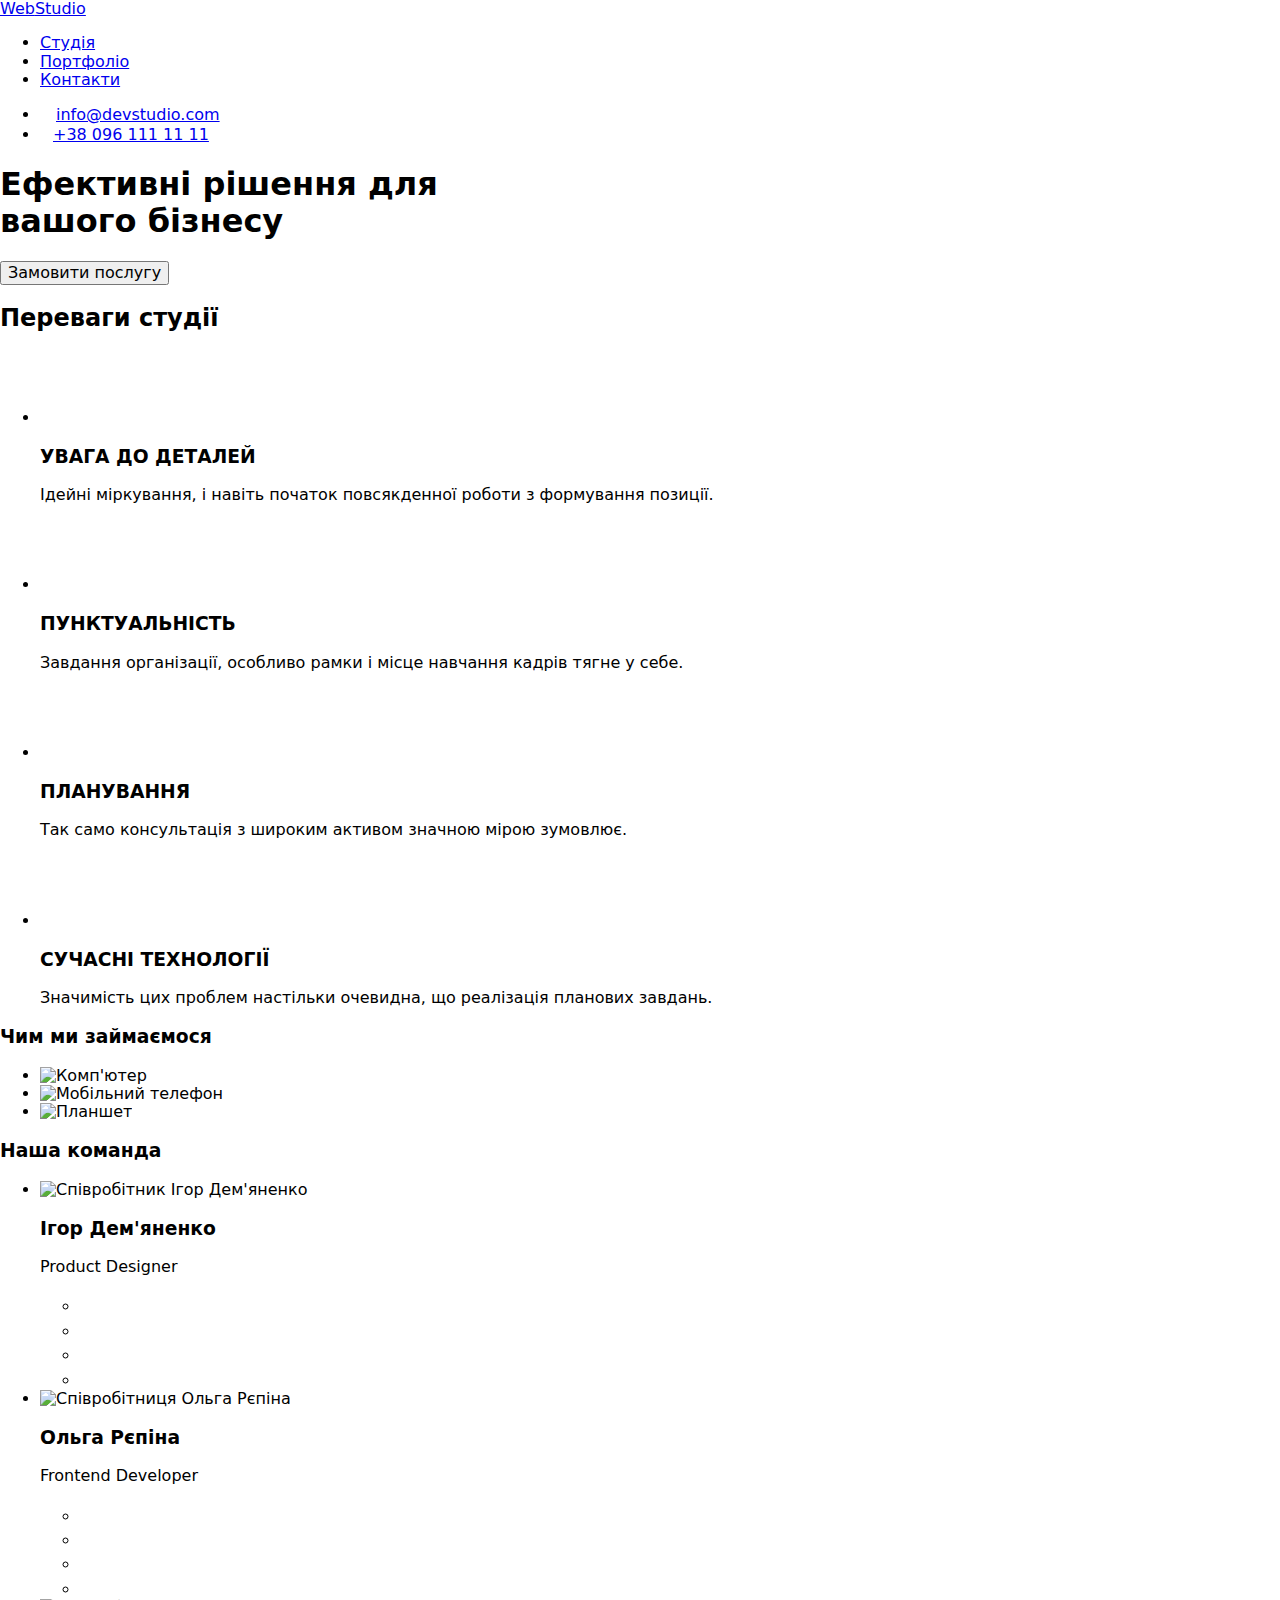
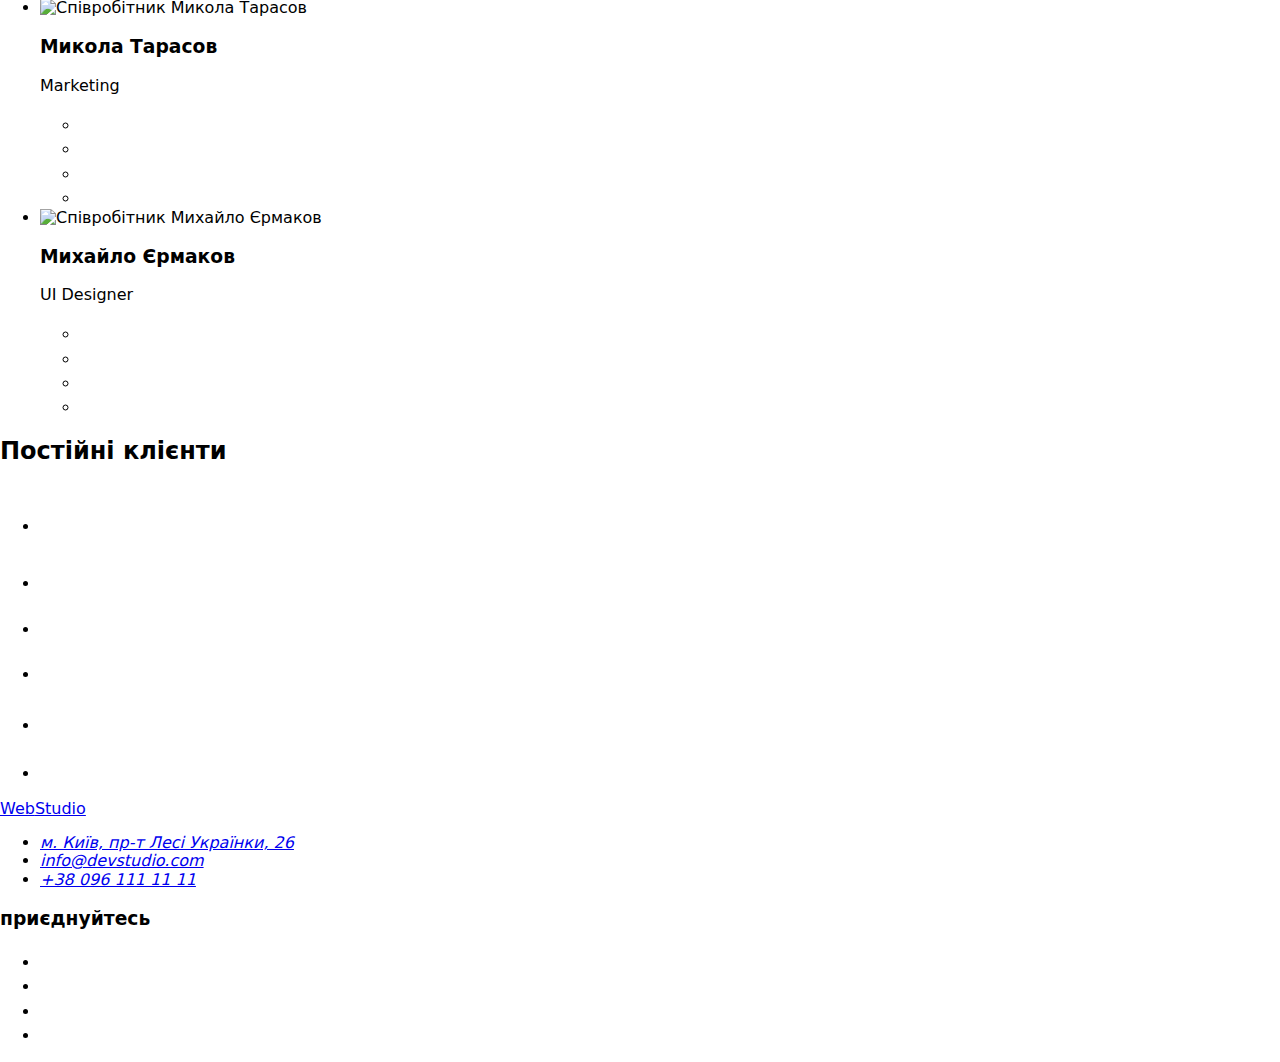
==== index.html @ b420c296 "Add files via upload" ====
<!DOCTYPE html>
<html lang="uk">
<head>
    <meta charset="UTF-8">
    <meta http-equiv="X-UA-Compatible" content="IE=edge">
    <meta name="viewport" content="width=<device-width>, initial-scale=1.0">
    <title>Blog</title>

    <link rel="preconnect" href="https://fonts.googleapis.com">
    <link rel="preconnect" href="https://fonts.gstatic.com" crossorigin>
    <link href="https://fonts.googleapis.com/css2?family=Raleway:wght@700&family=Roboto:wght@400;500;700;900&display=swap" rel="stylesheet">
    
    <link rel="stylesheet" href="https://cdnjs.cloudflare.com/ajax/libs/modern-normalize/1.1.0/modern-normalize.min.css">   

    <link rel="stylesheet" href="./css/styles.css">
</head>
<body>
    <header>
        <div class="container header-nav">
            <nav class="header-nav">
                <a href="/" class="logo">Web<span class="logo-heder">Studio</span></a>
                <ul class="site-nav">
                    <li class="site-link"><a class="link" href="./index.html">Студія</a></li>
                    <li class="site-link"><a class="link" href="./portfolio.html">Портфоліо</a></li>
                    <li class="site-link"><a class="link" href="#">Контакти</a></li>
                </ul>
            </nav>
                <ul class="site-address">
                    <li class="address-item">
                        <a class="link address-link" href="mailto:info@devstudio.com">
                            <svg class="contact-icon" width="16" height="12">
                            <use href="./imeges/icons/icons.svg#icon-envelope"></use>
                        </svg>info@devstudio.com</a>
                    </li>
                    <li class="address-item"><a class="link address-link" href="tel:+380961111">
                        <svg class="contact-icon" width="13" height="16">
                            <use href="./imeges/icons/icons.svg#icon-phon"></use>
                        </svg>+38 096 111 11 11</a></li>
                </ul>
        </div>
    </header>

    <main> 
        <section class="hero-section">
            <div class="container-hero">
                <h1 class="hero-title">Ефективні рішення для<br>вашого бізнесу</h1>
                <button class="button-title" type="button">Замовити послугу</button>
            </div>
        </section>
        
        <section>
            <div class="container">
                <h2 class="visually-hidden">Переваги студії</h2>
                <div class="container-stdio">
                    <ul class="studio-posts">
                        <li class="posts-studio">
                            <div class="posts-icon">
                                <svg class="post-icon" width="70" height="70">
                                    <use href="./imeges/icons/icons.svg#icon-antenna"></use>
                                </svg>
                            </div>
                            <h3 class="post-studio">УВАГА ДО ДЕТАЛЕЙ</h3>
                            <p class="text-studio">Ідейні міркування, і навіть початок повсякденної роботи з формування позиції.</p>  
                        </li>
                        <li class="posts-studio">
                            <div class="posts-icon">
                                <svg class="post-icon" width="70" height="70">
                                    <use href="./imeges/icons/icons.svg#icon-clock"></use>
                                </svg>
                            </div>
                            <h3 class="post-studio">ПУНКТУАЛЬНІСТЬ</h3>
                            <p class="text-studio">Завдання організації, особливо рамки і місце навчання кадрів тягне у себе.</p>
                        </li>
                        <li class="posts-studio">
                            <div class="posts-icon">
                                <svg class="post-icon" width="70" height="70">
                                    <use href="./imeges/icons/icons.svg#icon-diagram"></use>
                                </svg>
                            </div>
                            <h3 class="post-studio">ПЛАНУВАННЯ</h3>
                            <p class="text-studio">Так само консультація з широким активом значною мірою зумовлює.</p>                        
                        </li>
                        <li class="posts-studio">
                            <div class="posts-icon">
                                <svg class="post-icon" width="70" height="70">
                                    <use href="./imeges/icons/icons.svg#icon-astronaut"></use>
                                </svg>
                            </div>
                            <h3 class="post-studio">СУЧАСНІ ТЕХНОЛОГІЇ</h3>
                            <p class="text-studio">Значимість цих проблем настільки очевидна, що реалізація планових завдань.</p>
                        </li>
                    </ul>
                </div>
            </div>
        </section>

        <section>
            <div class="container">
                <h3 class="post-business">Чим ми займаємося</h3>
                <div class="container-business">
                    <ul class="icons">
                        <li>
                            <img src="./imeges/komputer.jpg" alt="Комп'ютер" width="370">
                        </li>
                        <li>
                            <img src="./imeges/phon.jpg" alt="Мобільний телефон" width="370">
                        </li>
                        <li>
                            <img src="./imeges/tablet.jpg" alt="Планшет" width="370">
                        </li>
                    </ul>
                </div>
            </div>
        </section>
        <section class="section-teams">
            <div class="container">
                <h3 class="post-teams">Наша команда</h3>
                <ul class="team-cards">
                    <li class="team-card">
                        <img src="./imeges/team1.jpg" alt="Співробітник Ігор Дем'яненко" width="270">
                        <div class="team-info">
                            <h3 class="team-person">Ігор Дем'яненко</h3>
                            <p class="text-person" lang="en">Product Designer</p>
                            <ul class="social-list">
                                <li class="social-item">
                                    <a href="" class="social-link">
                                        <svg class="social-icon" width="20" height="20">
                                            <use href="./imeges/icons/icons.svg#icon-instagram"></use>
                                        </svg>
                                    </a>
                                </li>
                                <li class="social-item">
                                    <a href="" class="social-link">
                                        <svg class="social-icon" width="20" height="20">
                                            <use href="./imeges/icons/icons.svg#icon-twitter"></use>
                                        </svg>
                                    </a>
                                </li>
                                <li class="social-item">
                                    <a href="" class="social-link">
                                        <svg class="social-icon" width="20" height="20">
                                            <use href="./imeges/icons/icons.svg#icon-facebook"></use>
                                        </svg>
                                    </a>
                                </li>
                                <li class="social-item">
                                    <a href="" class="social-link">
                                        <svg class="social-icon" width="20" height="20">
                                            <use href="./imeges/icons/icons.svg#icon-linkedin"></use>
                                        </svg>
                                    </a>
                                </li>
                            </ul>
                        </div>
                    </li>
                    <li class="team-card">
                        <img src="./imeges/team2.jpg" alt="Співробітниця Ольга Рєпіна" width="270">
                        <div class="team-info">
                            <h3 class="team-person">Ольга Рєпіна</h3>
                            <p class="text-person" lang="en">Frontend Developer</p>
                            <ul class="social-list">
                                <li class="social-item">
                                    <a href="" class="social-link">
                                        <svg class="social-icon" width="20" height="20">
                                            <use href="./imeges/icons/icons.svg#icon-instagram"></use>
                                        </svg>
                                    </a>
                                </li>
                                <li class="social-item">
                                    <a href="" class="social-link">
                                        <svg class="social-icon" width="20" height="20">
                                            <use href="./imeges/icons/icons.svg#icon-twitter"></use>
                                        </svg>
                                    </a>
                                </li>
                                <li class="social-item">
                                    <a href="" class="social-link">
                                        <svg class="social-icon" width="20" height="20">
                                            <use href="./imeges/icons/icons.svg#icon-facebook"></use>
                                        </svg>
                                    </a>
                                </li>
                                <li class="social-item">
                                    <a href="" class="social-link">
                                        <svg class="social-icon" width="20" height="20">
                                            <use href="./imeges/icons/icons.svg#icon-linkedin"></use>
                                        </svg>
                                    </a>
                                </li>
                            </ul>
                        </div>
                    </li>
                    <li class="team-card">
                        <img src="./imeges/team3.jpg" alt="Співробітник Микола Тарасов" width="270">
                        <div class="team-info">
                            <h3 class="team-person">Микола Тарасов</h3>
                            <p class="text-person" lang="en">Marketing</p>
                            <ul class="social-list">
                                <li class="social-item">
                                    <a href="" class="social-link">
                                        <svg class="social-icon" width="20" height="20">
                                            <use href="./imeges/icons/icons.svg#icon-instagram"></use>
                                        </svg>
                                    </a>
                                </li>
                                <li class="social-item">
                                    <a href="" class="social-link">
                                        <svg class="social-icon" width="20" height="20">
                                            <use href="./imeges/icons/icons.svg#icon-twitter"></use>
                                        </svg>
                                    </a>
                                </li>
                                <li class="social-item">
                                    <a href="" class="social-link">
                                        <svg class="social-icon" width="20" height="20">
                                            <use href="./imeges/icons/icons.svg#icon-facebook"></use>
                                        </svg>
                                    </a>
                                </li>
                                <li class="social-item">
                                    <a href="" class="social-link">
                                        <svg class="social-icon" width="20" height="20">
                                            <use href="./imeges/icons/icons.svg#icon-linkedin"></use>
                                        </svg>
                                    </a>
                                </li>
                            </ul>
                        </div>
                    </li>
                    <li class="team-card">
                        <img src="./imeges/team4.jpg" alt="Співробітник Михайло Єрмаков" width="270">
                        <div class="team-info">
                            <h3 class="team-person">Михайло Єрмаков</h3>
                            <p class="text-person" lang="en">UI Designer</p>
                            <ul class="social-list">
                                <li class="social-item">
                                    <a href="" class="social-link">
                                        <svg class="social-icon" width="20" height="20">
                                            <use href="./imeges/icons/icons.svg#icon-instagram"></use>
                                        </svg>
                                    </a>
                                </li>
                                <li class="social-item">
                                    <a href="" class="social-link">
                                        <svg class="social-icon" width="20" height="20">
                                            <use href="./imeges/icons/icons.svg#icon-twitter"></use>
                                        </svg>
                                    </a>
                                </li>
                                <li class="social-item">
                                    <a href="" class="social-link">
                                        <svg class="social-icon" width="20" height="20">
                                            <use href="./imeges/icons/icons.svg#icon-facebook"></use>
                                        </svg>
                                    </a>
                                </li>
                                <li class="social-item">
                                    <a href="" class="social-link">
                                        <svg class="social-icon" width="20" height="20">
                                            <use href="./imeges/icons/icons.svg#icon-linkedin"></use>
                                        </svg>
                                    </a>
                                </li>
                            </ul>
                        </div>
                    </li>
                </ul>
            </div>
        </section>

        <section class="clients">
            <div class="container">
                <h2 class="clients-post">Постійні клієнти</h2>
                <ul class="clients-list">
                    <li class="clients-item">
                        <a href="#" class="clients-link">
                            <svg class="clients-icon" width="40" height="47">
                                <use href="./imeges/icons/icons.svg#icon-groupa"></use>
                            </svg>
                        </a>
                    </li>
                    <li class="clients-item">
                        <a href="#" class="clients-link">
                            <svg class="clients-icon" width="40" height="52">
                                <use href="./imeges/icons/icons.svg#icon-groupb"></use>
                            </svg>
                        </a>
                    </li>
                    <li class="clients-item">
                        <a href="#" class="clients-link">
                            <svg class="clients-icon" width="44" height="42">
                                <use href="./imeges/icons/icons.svg#icon-groupc"></use>
                            </svg>
                        </a>
                    </li>
                    <li class="clients-item">
                        <a href="#" class="clients-link">
                            <svg class="clients-icon" width="85" height="41">
                                <use href="./imeges/icons/icons.svg#icon-groupd"></use>
                            </svg>
                        </a>
                    </li>
                    <li class="clients-item">
                        <a href="#" class="clients-link">
                            <svg class="clients-icon" width="63" height="46">
                                <use href="./imeges/icons/icons.svg#icon-groupe"></use>
                            </svg>
                        </a>
                    </li>
                    <li class="clients-item">
                        <a href="#" class="clients-link">
                            <svg class="clients-icon" width="94" height="44">
                                <use href="./imeges/icons/icons.svg#icon-groupf"></use>
                            </svg>
                        </a>
                    </li>
                </ul>
            </div>
        </section>
        
    </main>
    <footer class="footer-color">
        <div class="container-footer">
        <div>
            <a href="/" class="logos">Web<span class="logo-footer">Studio</span></a>
            <address>
                    <ul  class="address-line">
                        <li class="address-line">
                            <a class="address-footer" href="https://goo.gl/maps/n4D2Z8sDKc1upqQAA">м. Київ, пр-т Лесі Українки, 26</a>
                        </li>
                        <li class="address-line">
                            <a class="address-footer" href="mailto:info@devstudio.com">info@devstudio.com</a>
                        </li>
                        <li class="address-line">
                            <a class="address-footer" href="tel:+380961111">+38 096 111 11 11</a>
                        </li>
                    </ul>
            </address>
        </div>

                <div class="contacts-footer">
                    <h3 class="contact-footer">приєднуйтесь</h3>
                    <ul class="social-list">
                        <li class="social-item">
                            <a href="" class="social-link-footer">
                                <svg class="social-icon" width="20" height="20">
                                    <use href="./imeges/icons/icons.svg#icon-instagram"></use>
                                </svg>
                            </a>
                        </li>
                        <li class="social-item">
                            <a href="" class="social-link-footer">
                                <svg class="social-icon" width="20" height="20">
                                    <use href="./imeges/icons/icons.svg#icon-twitter"></use>
                                </svg>
                            </a>
                        </li>
                        <li class="social-item">
                            <a href="" class="social-link-footer">
                                <svg class="social-icon" width="20" height="20">
                                    <use href="./imeges/icons/icons.svg#icon-facebook"></use>
                                </svg>
                            </a>
                        </li>
                        <li class="social-item">
                            <a href="" class="social-link-footer">
                                <svg class="social-icon" width="20" height="20">
                                    <use href="./imeges/icons/icons.svg#icon-linkedin"></use>
                                </svg>
                            </a>
                        </li>
                    </ul>
                </div>
        </div>    
    </footer>
</body>
</html>
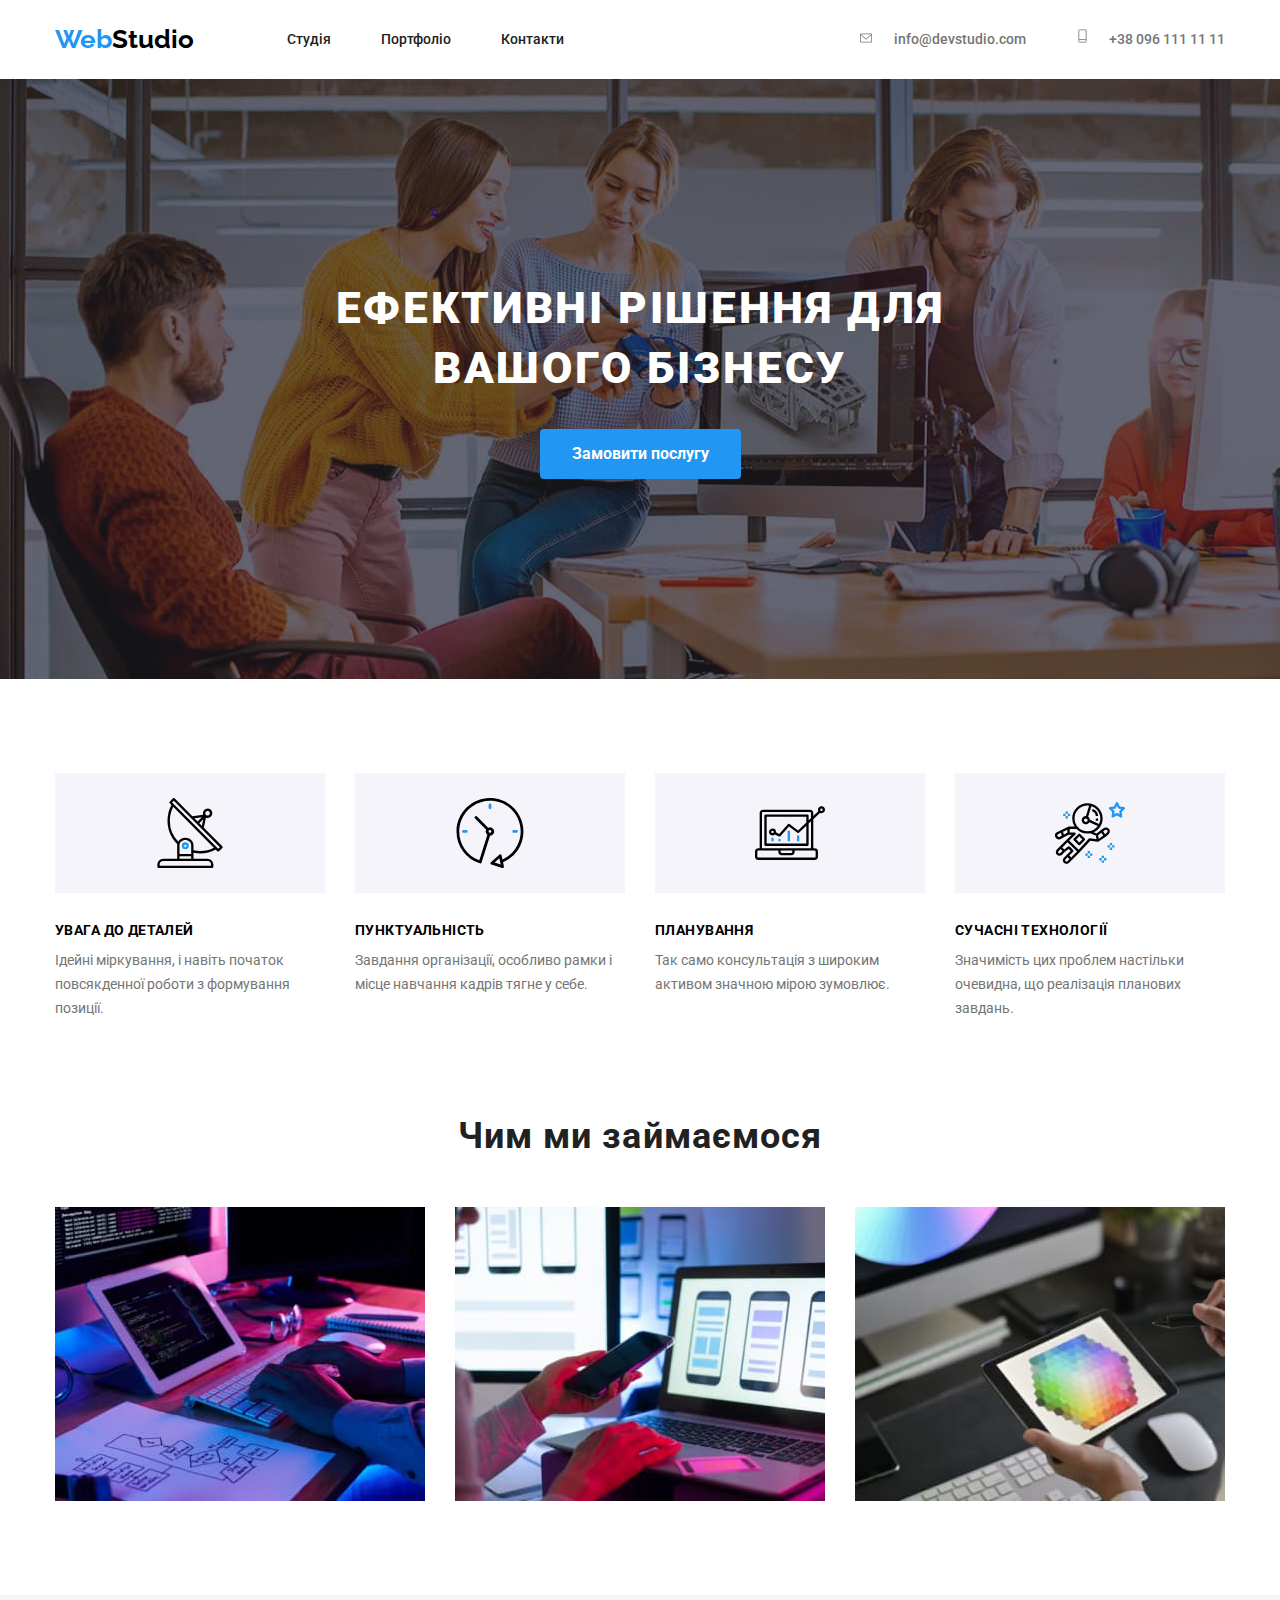
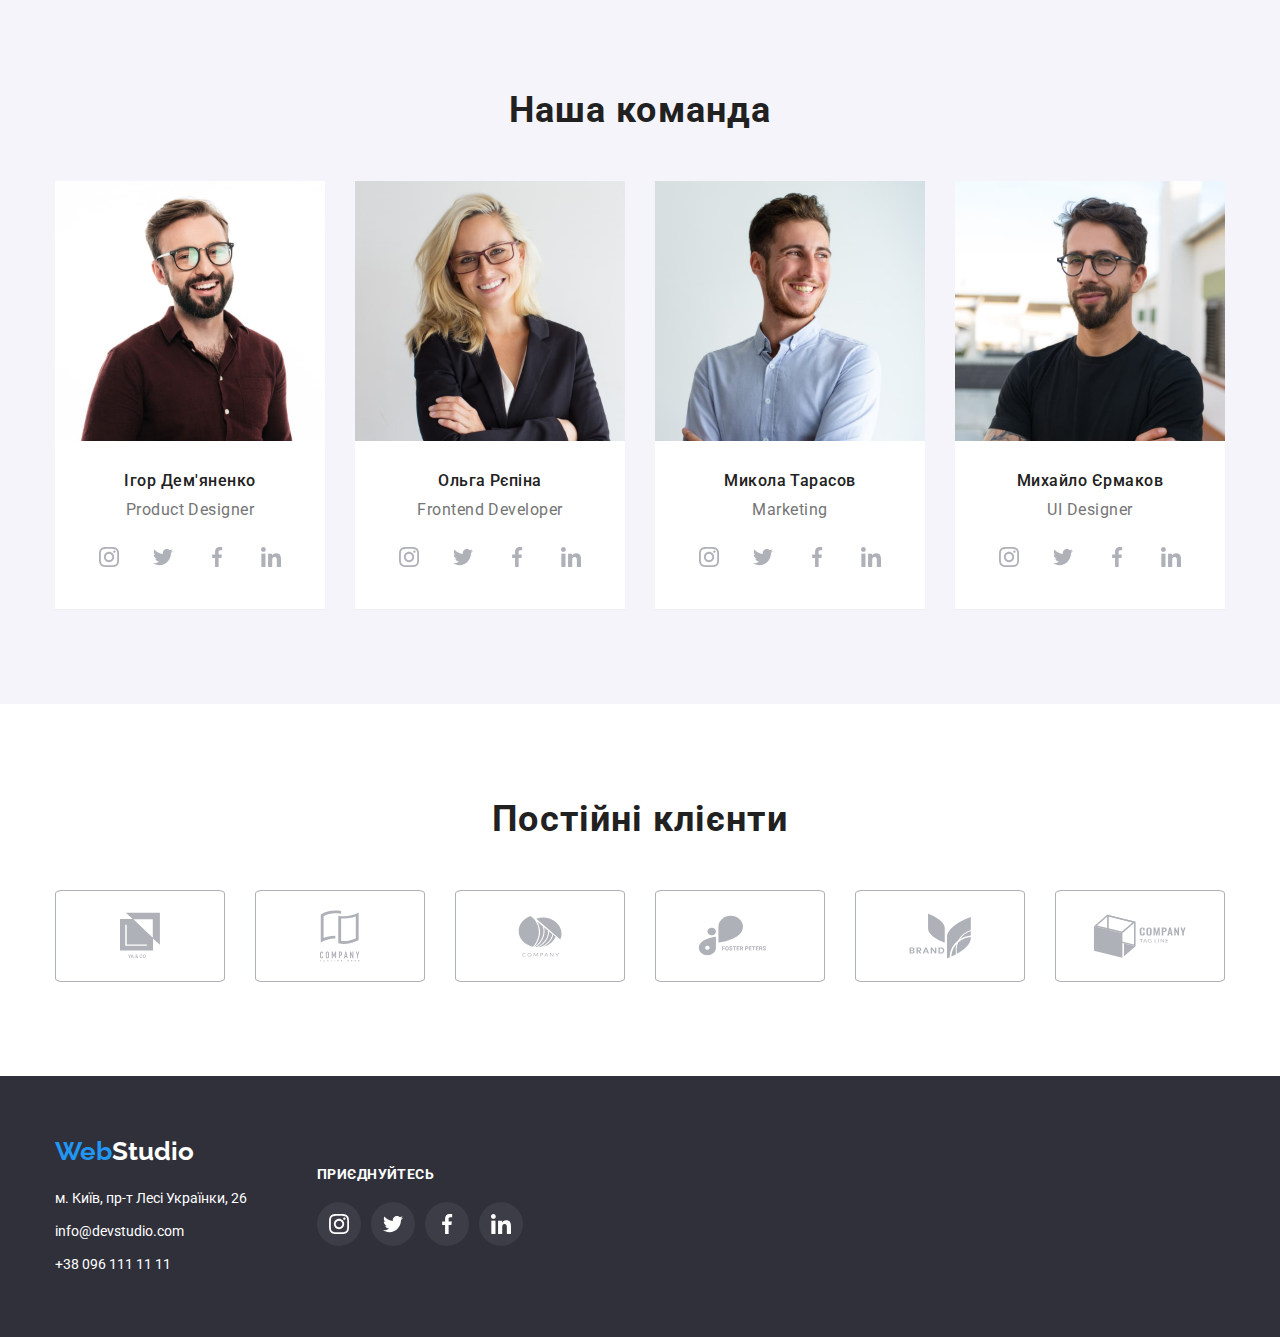
==== commit d61f788a: "homew" ====
--- a/index.html
+++ b/index.html
@@ -338,39 +338,39 @@
             </address>
         </div>
 
-                <div class="contacts-footer">
-                    <h3 class="contact-footer">приєднуйтесь</h3>
-                    <ul class="social-list">
-                        <li class="social-item">
-                            <a href="" class="social-link-footer">
-                                <svg class="social-icon" width="20" height="20">
-                                    <use href="./imeges/icons/icons.svg#icon-instagram"></use>
-                                </svg>
-                            </a>
-                        </li>
-                        <li class="social-item">
-                            <a href="" class="social-link-footer">
-                                <svg class="social-icon" width="20" height="20">
-                                    <use href="./imeges/icons/icons.svg#icon-twitter"></use>
-                                </svg>
-                            </a>
-                        </li>
-                        <li class="social-item">
-                            <a href="" class="social-link-footer">
-                                <svg class="social-icon" width="20" height="20">
-                                    <use href="./imeges/icons/icons.svg#icon-facebook"></use>
-                                </svg>
-                            </a>
-                        </li>
-                        <li class="social-item">
-                            <a href="" class="social-link-footer">
-                                <svg class="social-icon" width="20" height="20">
-                                    <use href="./imeges/icons/icons.svg#icon-linkedin"></use>
-                                </svg>
-                            </a>
-                        </li>
-                    </ul>
-                </div>
+            <div class="contacts-footer">
+                <h3 class="contact-footer">приєднуйтесь</h3>
+                <ul class="social-list">
+                    <li class="social-item">
+                        <a href="" class="social-link-footer">
+                            <svg class="social-icon" width="20" height="20">
+                                <use href="./imeges/icons/icons.svg#icon-instagram"></use>
+                            </svg>
+                        </a>
+                    </li>
+                    <li class="social-item">
+                        <a href="" class="social-link-footer">
+                            <svg class="social-icon" width="20" height="20">
+                                <use href="./imeges/icons/icons.svg#icon-twitter"></use>
+                            </svg>
+                        </a>
+                    </li>
+                    <li class="social-item">
+                        <a href="" class="social-link-footer">
+                            <svg class="social-icon" width="20" height="20">
+                                <use href="./imeges/icons/icons.svg#icon-facebook"></use>
+                            </svg>
+                        </a>
+                    </li>
+                    <li class="social-item">
+                        <a href="" class="social-link-footer">
+                            <svg class="social-icon" width="20" height="20">
+                                <use href="./imeges/icons/icons.svg#icon-linkedin"></use>
+                            </svg>
+                        </a>
+                    </li>
+                </ul>
+            </div>
         </div>    
     </footer>
 </body>
--- a/css/styles.css
+++ b/css/styles.css
@@ -0,0 +1,521 @@
+:root {
+    --color-primary: #212121;
+    --color-text: #757575;
+    --color-white: #FFFFFF;
+    --color-black: #000000;
+    --color-active: #2196F3;
+    --color-background: #F5F4FA;
+    --color-hero-footer: #2F303A;
+    --color-border: #EEEEEE;
+    --color-soc-icon: #AFB1B8;
+
+    }
+
+*,
+*::after,
+*::before {
+    box-sizing: border-box;
+}
+
+h1, h2, h3, p {
+    margin: 0;
+}
+
+button {
+    margin: 0;
+    padding: 0;
+}
+
+img {
+    display: block;
+    max-width: 100%;
+    height: auto;
+}
+
+ul {
+    list-style: none;
+    margin: 0;
+    padding: 0;
+}
+
+body {
+    font-family: 'Roboto', sans-serif;
+    font-weight: 400;
+    font-size: 14px;
+    line-height: 1.71;
+}
+
+.container {
+    width: 1200px;
+    margin: 0 auto;
+    padding: 0 15px;
+}
+
+.container-footer {
+    display: flex;
+    align-items: center;
+    width: 1200px;
+    margin: 0 auto;
+    padding: 0 15px;
+}
+
+.section {
+    padding: 94px 0;
+}
+
+.studio-posts {
+    display: flex;
+    gap: 30px;
+}
+
+.icons {
+    display: flex;
+    gap: 30px;
+}
+
+.team-cards {
+    display: flex;
+    gap: 30px;
+}
+
+.container-hero {
+    padding: 200px 0;   
+}
+
+.container-stdio {
+    padding: 94px 0;
+}
+
+.container-business {
+    padding-bottom: 94px;
+}
+
+.button-container {
+    display: flex;
+    justify-content: center;
+    margin-bottom: 50px;
+    gap: 8px;
+}
+
+.header-nav {
+    display: flex;
+    align-items: center;
+}
+    
+.logo {
+    color: var(--color-active);
+    font-family: 'Raleway';
+    font-weight: 700;
+    font-size: 26px;
+    line-height: 1.2;
+    text-decoration: none;
+    padding: 24px 0;
+    margin-right: 93px;
+}
+
+.logo-heder {
+    color: var(--color-black);
+}
+
+.logos {
+    display: block;
+    color: var(--color-active);
+    font-family: 'Raleway';
+    font-weight: 700;
+    font-size: 26px;
+    line-height: 1.2;
+    text-decoration: none;
+    margin-bottom: 20px;
+}
+
+.logo-footer {
+    color: var(--color-white);
+}
+
+.site-nav {
+    display: flex;
+}
+
+.site-nav .site-link {
+    margin-right: 50px;
+}
+
+.site-nav .site-link:last-child {
+    margin-right: 0;
+}
+
+.link {
+    font-weight: 500;
+    color: var(--color-primary);
+    text-decoration: none;
+    text-underline-offset: 2px;
+}
+
+.site-address {
+    display: flex;
+    align-items: baseline;
+    margin-left: auto;
+}
+
+.address-link {
+    display: flex;
+    align-items: baseline;
+    gap: 10px;
+    color: var(--color-text);
+}
+
+.address-item {
+    margin-right: 50px;
+}
+.address-item:last-child {
+    margin-right: 0;
+}
+
+.contact-icon {
+    fill: currentColor;
+    margin-right: 10px;
+}
+
+.link:hover {
+    color: var(--color-active);
+}
+.link:focus {
+    color: var(--color-active);
+}
+
+.hero-section {
+    text-align: center;
+    margin: 0 auto;
+    max-width: 1600px;
+    background-image: linear-gradient(rgba(47, 48, 58, 0.4),
+     rgba(47, 48, 58, 0.4)),
+      url("../imeges/hero.jpg");
+    
+    background-color: var(--color-hero-footer);
+}
+.hero-title {
+    color: var(--color-white);
+    font-family: 'Roboto', sans-serif;
+    font-weight: 900;
+    font-size: 44px;
+    line-height: 1.36;
+    text-align: center;
+    letter-spacing: 0.06em;
+    text-transform: uppercase;
+    margin-top: 0 ;
+    margin-bottom: 30px;
+}
+
+.button-title {
+    color: var(--color-white);
+    background-color: #2196F3;
+    font-family: 'Roboto';
+    font-weight: 700;
+    font-size: 16px;
+    line-height: 1.88;
+    cursor: pointer;
+    border-radius: 4px;
+    border: 0;
+    padding: 10px 32px;
+}
+
+.visually-hidden {
+    position: absolute;
+    white-space: nowrap;
+    width: 1px;
+    height: 1px;
+    overflow: hidden;
+    border: 0;
+    padding: 0;
+    clip: rect(0 0 0 0);
+    clip-path: inset(50%);
+    margin: -1px;
+}
+
+.service-button {
+    min-width: 73px;
+    padding: 6px 22px;
+    color: var(--color-primary);
+    background-color: var(--color-background);
+    font-family: inherit;
+    font-weight: 500;
+    font-size: 16px;
+    line-height: 1.62;
+    border-radius: 4px;
+    border: none;
+}
+
+.service-button:hover {
+    background-color: var(--color-active);
+    color: var(--color-white);
+} 
+
+.service-button:focus {
+    background-color: var(--color-active);
+    color: var(--color-white);
+}
+
+.post-studio {
+    width: 270px;
+    font-weight: 700;
+    font-size: 14px;
+    line-height: 1.14;
+    letter-spacing: 0.03em;
+    text-transform: uppercase;
+    margin-bottom: 10px;
+}
+
+.posts-icon {
+    width: 270px;
+    height: 120px;
+    background-color: var(--color-background);
+    margin-bottom: 30px;
+    display: flex;
+    justify-content: center;
+    align-items: center;
+}
+
+.text-studio {
+    color: var(--color-text);
+    font-weight: 400;
+    font-size: 14px;
+    line-height: 1.71;
+}
+
+.post-business {
+    color: var(--color-primary);
+    font-weight: 700;
+    font-size: 36px;
+    line-height: 42px;
+    text-align: center;
+    letter-spacing: 0.03em;
+    margin-bottom: 50px;
+}
+
+.section-teams {
+    background-color: var(--color-background);
+    padding-top: 94px;
+    padding-bottom: 94px;
+}
+
+.team-info {
+    padding: 30px 32px;
+}
+
+.post-teams {
+    color: var(--color-primary);
+    font-weight: 700;
+    font-size: 36px;
+    line-height: 42px;
+    text-align: center;
+    letter-spacing: 0.03em;
+    margin-bottom: 50px;
+}
+
+.team-card {
+    background-color: var(--color-white);
+    border-bottom: 1px solid #EEEEEE;
+}
+
+.team-person {
+    color: var(--color-primary);
+    font-weight: 500;
+    font-size: 16px;
+    line-height: 1.19;
+    text-align: center;
+    letter-spacing: 0.03em;
+    margin-bottom: 10px
+}
+
+.text-person {
+    color: var(--color-text);
+    font-weight: 400;
+    font-size: 16px;
+    line-height: 1.19;
+    text-align: center;
+    letter-spacing: 0.03em;
+    margin-bottom: 16px;
+}
+
+.social-list {
+    display: flex;
+    justify-content: center;
+    gap: 10px;
+}
+
+.social-item {
+    width: 44px;
+    height: 44px;
+}
+
+.social-link {
+    display: flex;
+    align-items: center;
+    justify-content: center;
+    background-color: var(--color-white);
+    border-radius: 50%;
+    width: 100%;
+    height: 100%;
+    color: var(--color-soc-icon);
+}
+
+.social-link:hover,
+.social-link:focus {
+    color: var(--color-white);
+    background-color: var(--color-active);
+}
+
+.social-link-footer {
+    display: flex;
+    align-items: center;
+    justify-content: center;
+    background-color: #FFFFFF10;
+    border-radius: 50%;
+    width: 100%;
+    height: 100%;
+    color: var(--color-white)
+}
+
+.social-link-footer:hover,
+.social-link-footer:focus {
+    color: var(--color-white);
+    background-color: var(--color-active);
+}
+
+.contact-footer {
+    font-style: normal;
+    font-weight: 700;
+    font-size: 14px;
+    line-height: 16px;
+    letter-spacing: 0.03em;
+    text-transform: uppercase;
+    color: var(--color-white);
+    margin-bottom: 20px;
+}
+
+.contacts-footer {
+    margin-left: 70px;    
+}
+
+.social-icon {
+    fill: currentColor;
+}
+
+.post-service {
+    color: var(--color-primary);
+    font-weight: 700;
+    font-size: 18px;
+    line-height: 2;
+    letter-spacing: 0.06em;
+}
+
+.text-service {
+    color: var(--color-text);
+    font-weight: 400;
+    font-size: 16px;
+    line-height: 1.88;
+    letter-spacing: 0.03em;
+}
+
+.services-cards {
+    display: flex;
+    flex-wrap: wrap;
+    gap: 30px;
+}
+
+.services-card {
+    background-color: var(--color-white);
+
+}
+
+.services-info {
+    padding: 20px 24px;
+    border-right: 1px solid var(--color-border);
+    border-bottom: 1px solid var(--color-border);
+    border-left: 1px solid var(--color-border);
+}
+
+.services-link {
+    display: block;
+    text-decoration: none;
+}
+
+.services-link:hover,
+.services-link:focus {
+    box-shadow: 1px 4px 6px 0 rgba(0, 0, 0, 0.16), 0 4px 4px 0px rgba(0, 0, 0, 0.06), 0 1px 1px 0px rgba(0, 0, 0, 0.12);    
+}
+.clients-post {
+    margin-bottom: 50px;
+    color: var(--color-primary);
+    font-weight: 700;
+    font-size: 36px;
+    line-height: 42px;
+    text-align: center;
+    letter-spacing: 0.03em;
+}
+
+.clients {
+    padding-top: 94px;
+    padding-bottom: 94px;
+}
+
+.clients-list {
+    display: flex;
+    justify-content: center;
+    gap: 30px;
+}
+
+.clients-item {
+    width: 170px;
+    height: 92px;
+}
+
+.clients-link {
+    display: flex;
+    align-items: center;
+    justify-content: center;
+    border: 1px solid var(--color-soc-icon);
+    border-radius: 4%;
+    width: 100%;
+    height: 100%;
+    color: var(--color-soc-icon)
+}
+
+.clients-icon {
+    fill: currentColor
+}
+
+.clients-link:hover,
+.clients-link:focus {
+    color: var(--color-active);
+    border-color: var(--color-active);
+}
+
+.address-line:not(:last-child) {
+    margin-bottom: 9px;
+}
+
+.address {
+    font-style: normal;
+}
+
+.address-footer {
+    font-style: normal;
+    font-weight: 400;
+    font-size: 14px;
+    line-height: 1.71;
+    color: var(--color-white);
+    text-decoration: none;
+}
+
+.address-footer:hover {
+    color: var(--color-active);
+}
+.address-footer:focus {
+    color: var(--color-active);
+}
+.footer-color {
+    background-color: var(--color-hero-footer);
+    padding-top: 60px;
+    padding-bottom: 60px;
+}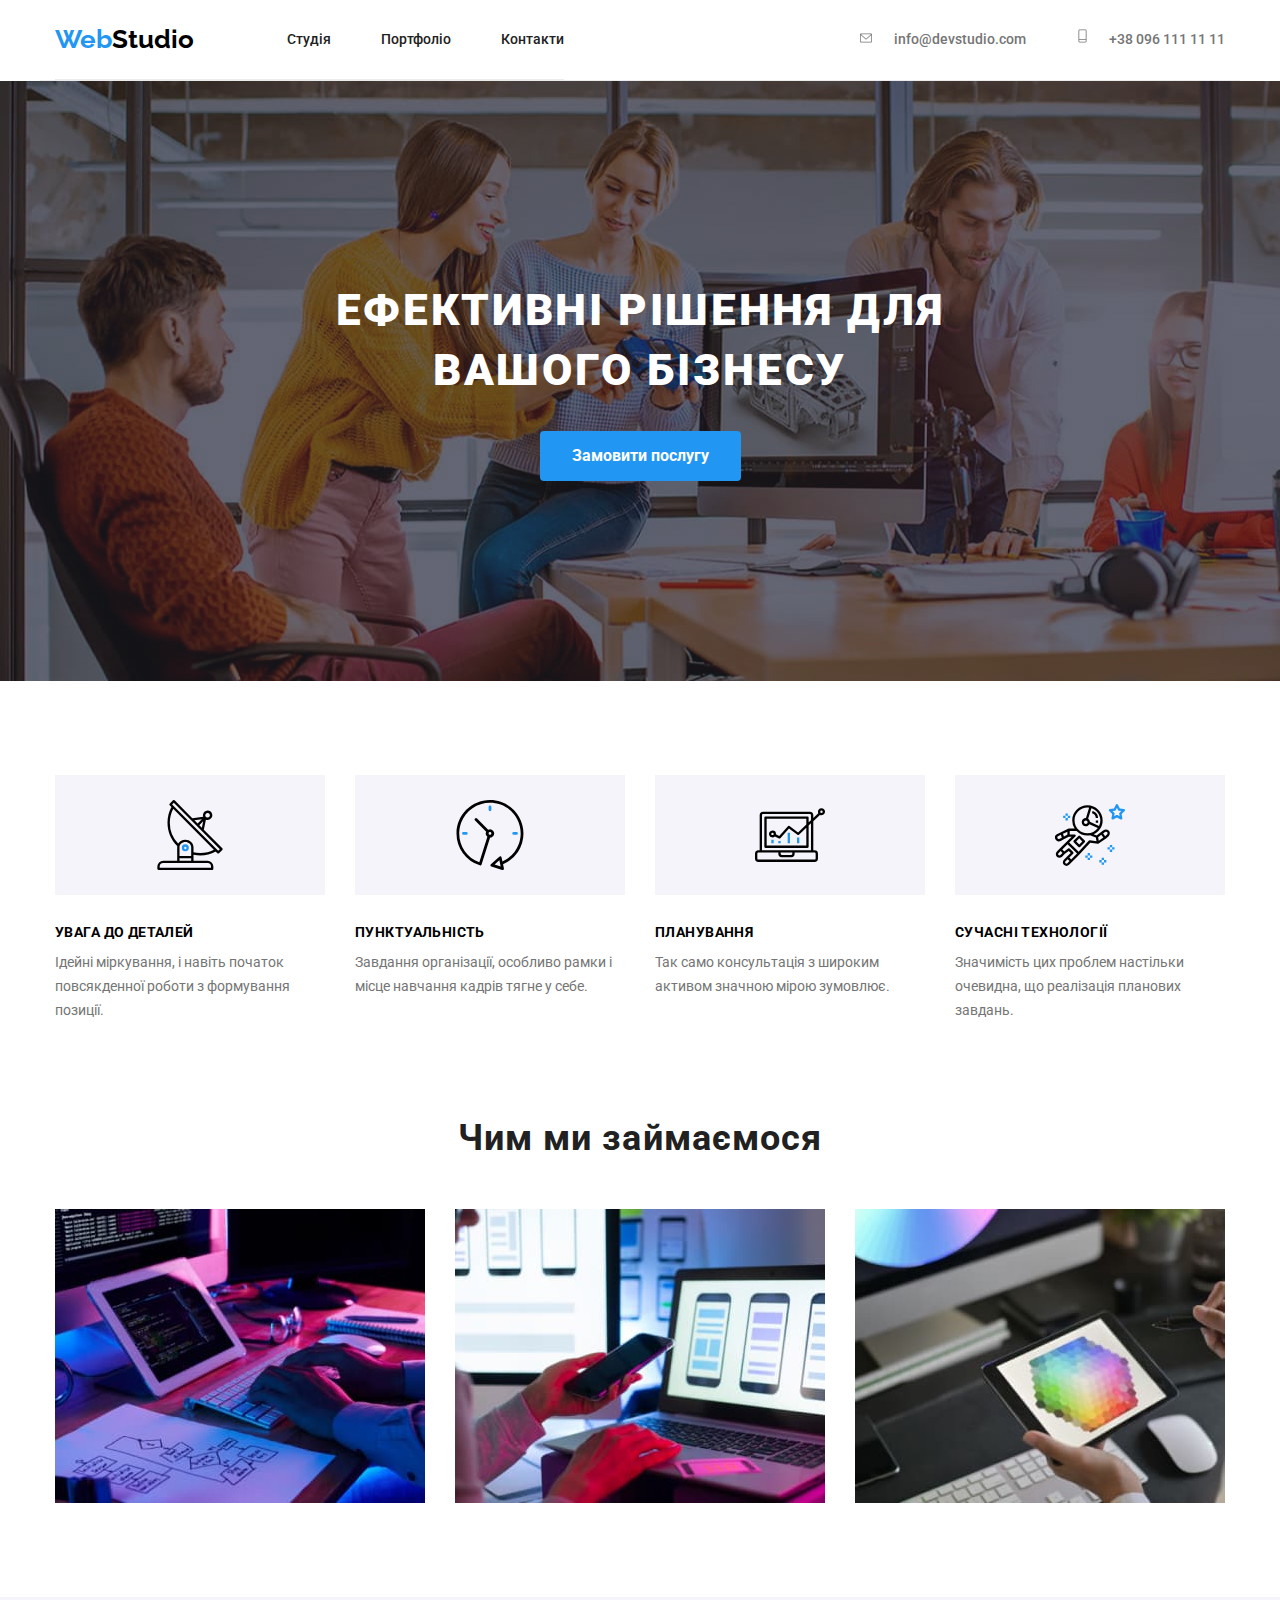
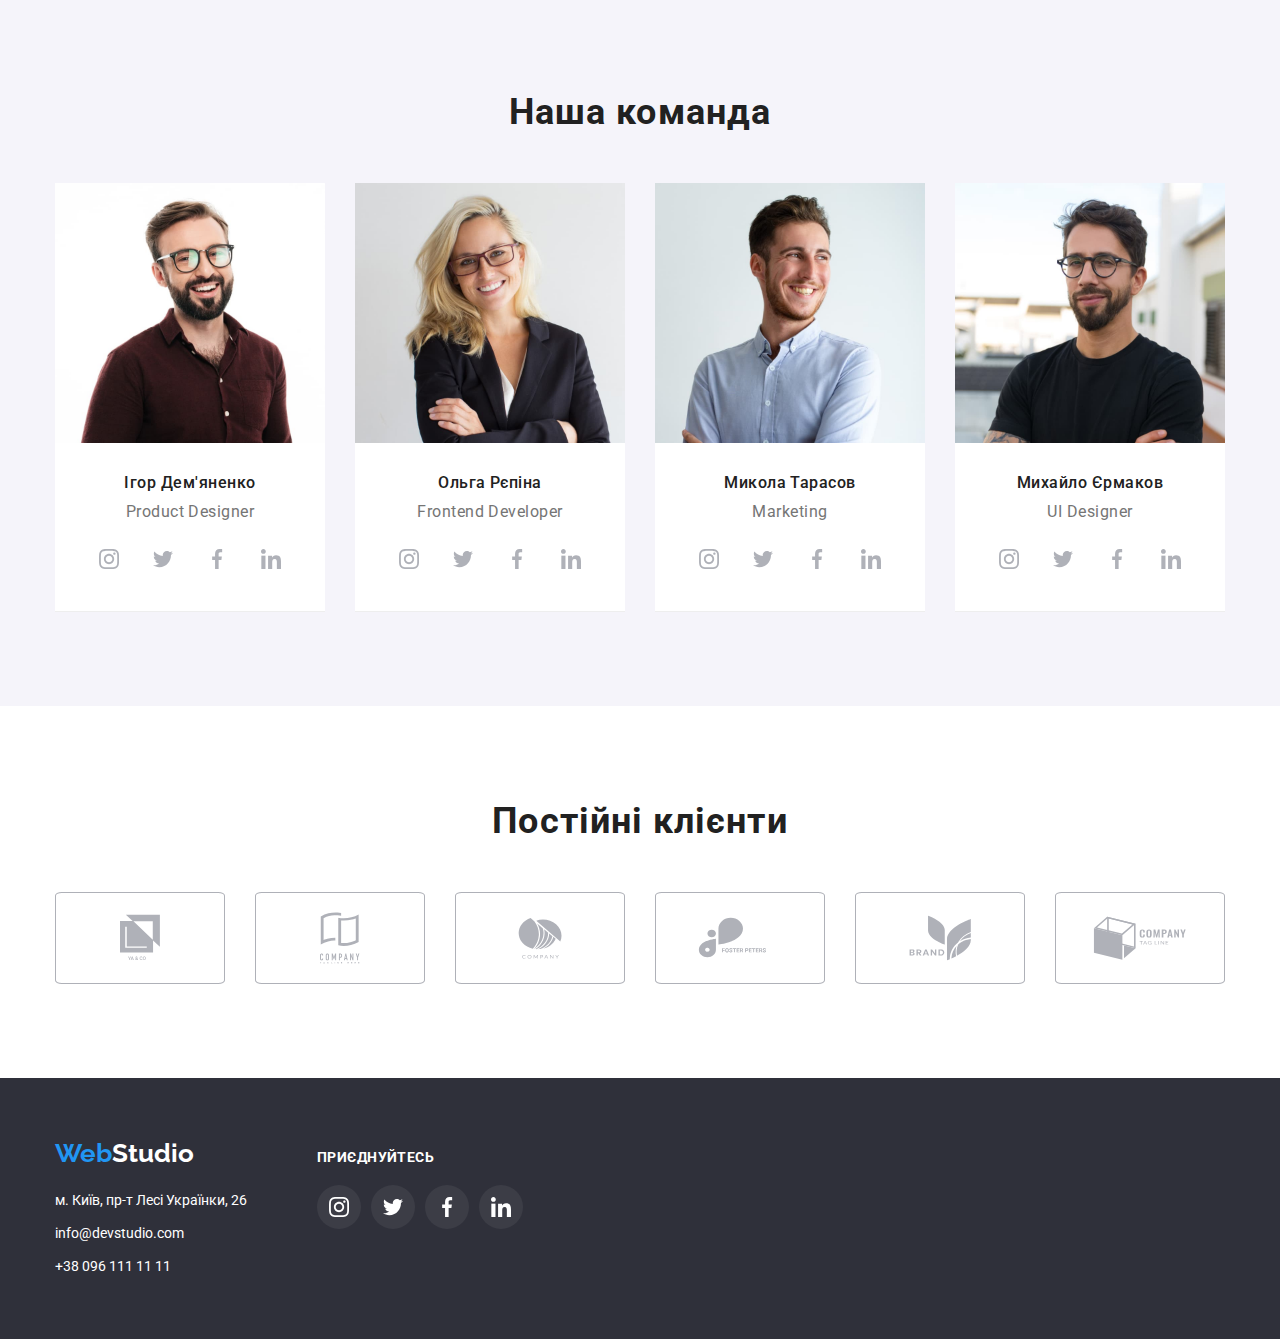
==== commit 9ee7d78d: "updateheader" ====
--- a/index.html
+++ b/index.html
@@ -18,7 +18,7 @@
     <header>
         <div class="container header-nav">
             <nav class="header-nav">
-                <a href="/" class="logo">Web<span class="logo-heder">Studio</span></a>
+                <a href="./index.html" class="logo">Web<span class="logo-heder">Studio</span></a>
                 <ul class="site-nav">
                     <li class="site-link"><a class="link" href="./index.html">Студія</a></li>
                     <li class="site-link"><a class="link" href="./portfolio.html">Портфоліо</a></li>
--- a/css/styles.css
+++ b/css/styles.css
@@ -53,7 +53,7 @@
 
 .container-footer {
     display: flex;
-    align-items: center;
+    align-items: baseline;
     width: 1200px;
     margin: 0 auto;
     padding: 0 15px;
@@ -100,6 +100,7 @@
 .header-nav {
     display: flex;
     align-items: center;
+    border-bottom: 1px solid #ECECEC;
 }
     
 .logo {
